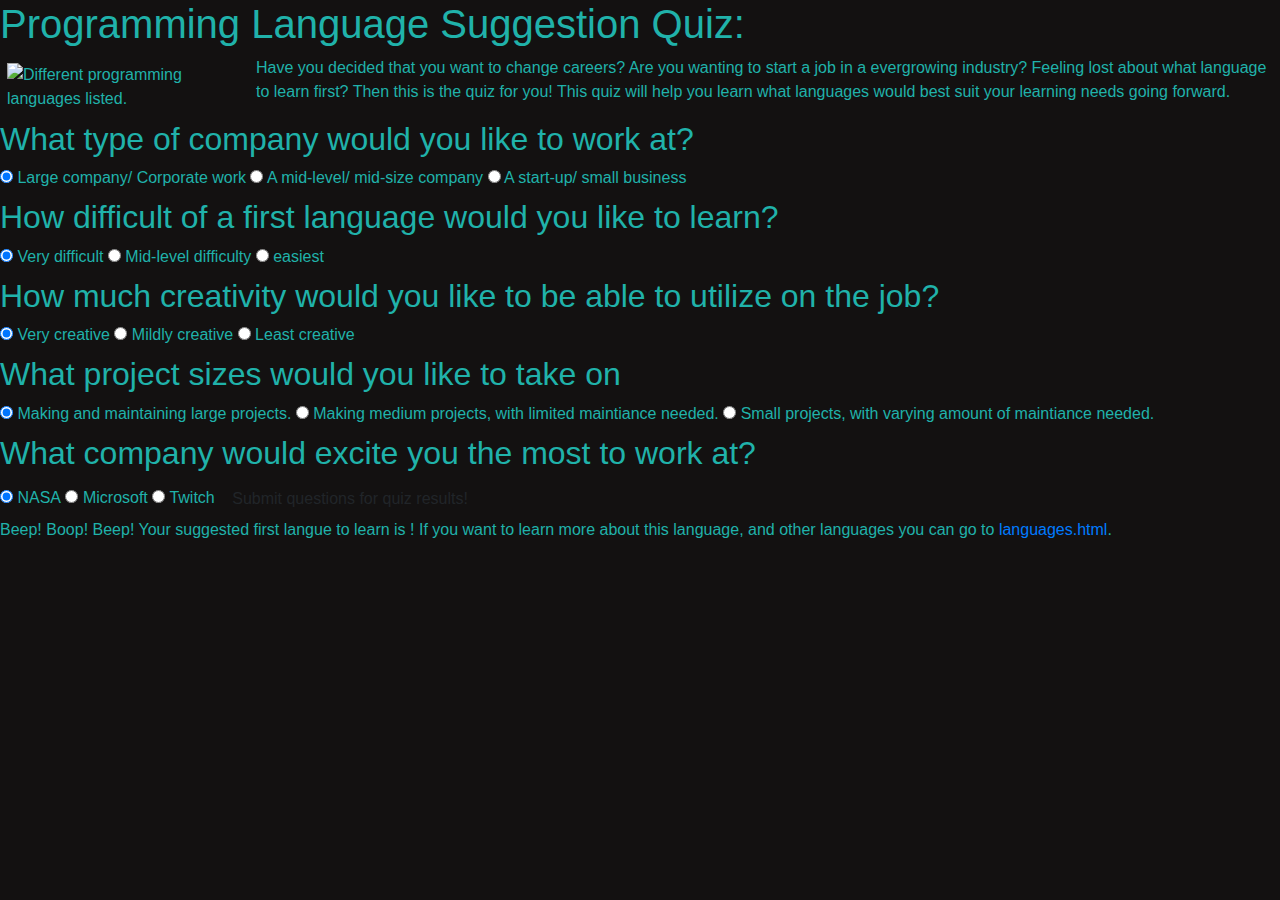
==== index.html @ 324c41b8 "add questions and radio buttons, submit button. WIP js script and containers." ====
<!DOCTYPE html>
<html lan="eng-US">
  <head>
    <link href="cs/styles.css" rel="stylesheet" type="text/css">
    <link href="cs/bootstrap.css" rel="stylesheet" type ="text/css">
    <script src="js/script.js"></script>
  </head>
  <body class="bg">
      <h1>Programming Language Suggestion Quiz:</h1>
      <img src="https://www.zdnet.com/a/img/resize/0a6b0be2f543ddbf313fc83a706b807b77c3c202/2021/07/19/8a337c80-5ed6-43a1-98fb-b981d420890f/programming-languages-shutterstock-1680857539.jpg?auto=webp&fit=crop&height=900&width=1200" alt="Different programming languages listed." width="20%" class="float-l">
      <p>
      Have you decided that you want to change careers? Are you wanting to start a job in a evergrowing industry? Feeling lost about what language to learn first? Then this is the quiz for you! This quiz will help you learn what languages would best suit your learning needs going forward.
      </p>
    <form id="quiz-questions">
      <div class="radio">
        <h2>What type of company would you like to work at?</h2>
          <label>
            <input type="radio" name="work-type" value="big-biz" checked>
            Large company/ Corporate work
          </label>
          <label>
            <input type="radio" name="work-type" value="med-biz">
            A mid-level/ mid-size company
          </label>
          <label>
            <input type="radio" name="work-type" value="small-biz">
            A start-up/ small business
          </label>
          <h2>How difficult of a first language would you like to learn?</h2>
          <label>
            <input type="radio" name="difficulty" value="very" checked>
            Very difficult
          </label>
          <label>
            <input type="radio" name="difficulty" value="med-diff">
            Mid-level difficulty
          </label>
          <label>
            <input type="radio" name="difficulty" value="easy">
            easiest
          </label>
          <h2>How much creativity would you like to be able to utilize on the job?</h2>
          <label>
            <input type="radio" name="creativity-level" value="most" checked>
            Very creative
          </label>
          <label>
            <input type="radio" name="creativity-level" value="mid">
            Mildly creative
          </label>
          <label>
            <input type="radio" name="creativity-level" value="least">
            Least creative
          </label>
          <h2>What project sizes would you like to take on</h2>
          <label>
            <input type="radio" name="project-size" value="large-proj" checked>
            Making and maintaining large projects.
          </label>
          <label>
            <input type="radio" name="med-proj" value="mid">
            Making medium projects, with limited maintiance needed.
          </label>
          <label>
            <input type="radio" name="project-size" value="small-proj">
            Small projects, with varying amount of maintiance needed.
          </label>
          <h2>What company would excite you the most to work at?</h2>
          <label>
            <input type="radio" name="dream-job" value="nasa" checked>
            NASA
          </label>
          <label>
            <input type="radio" name="dream-job" value="micro">
            Microsoft
          </label>
          <label>
            <input type="radio" name="dream-job" value="twitch">
            Twitch
          </label>
          <button type="submit" class="btn" id="submit-btn">Submit questions for quiz results!</button>
      </div>
    </form>
  <div id="quiz-results">
    <p>Beep! Boop! Beep! Your suggested first langue to learn is <span id="result"></span>! If you want to learn more about this language, and other languages you can go to <a href="languages.html">languages.html</a>.</p>
  </div>
  </body>
</html>
---- cs/styles.css ----
.img-fluid {
  max-width: 100%;
  height: auto;
}

.container {
  min-width: 992px !important;
}

.bg {
  background-color: rgb(19, 17, 17);
  color:lightseagreen;
}

.float-l{
  float: left;
  padding: 7px;
}
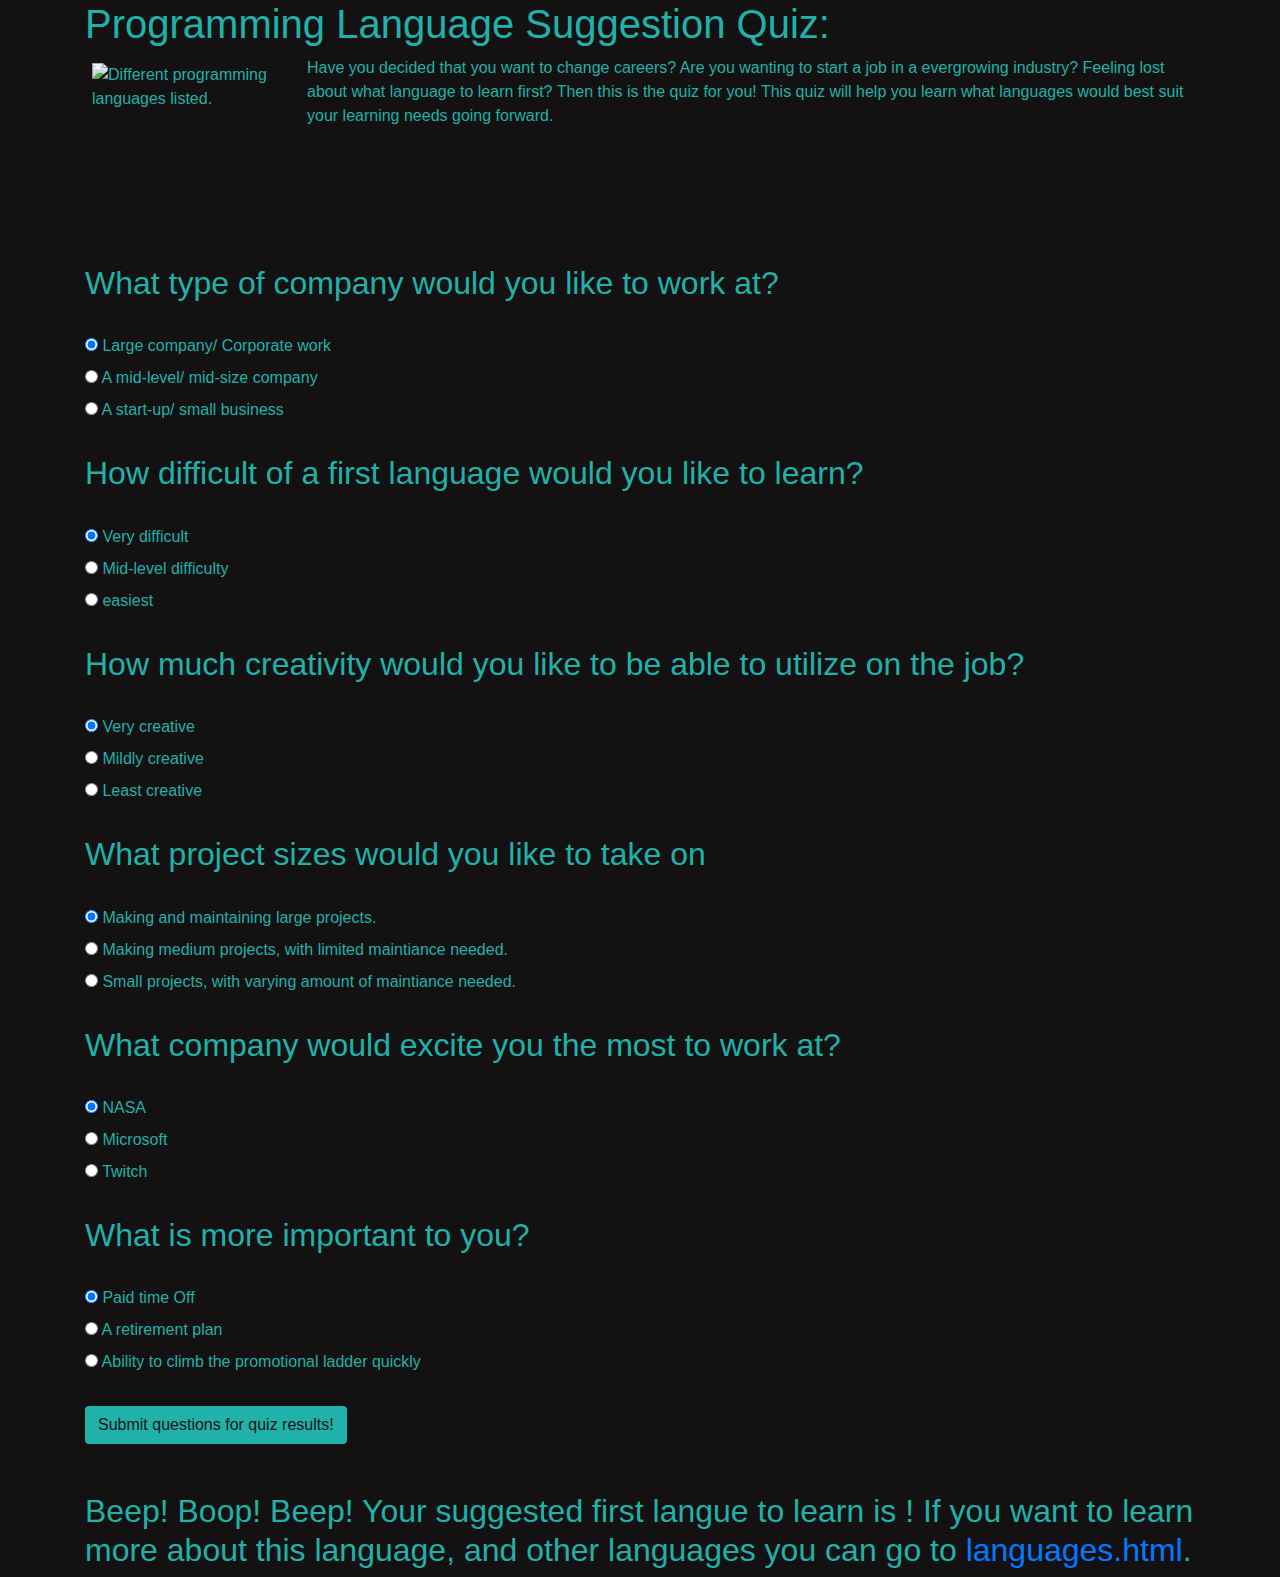
==== commit 41b8bd78: "add submit button color, added most of the js script. Debugging quiz not giving answer/ hiding answe" ====
--- a/index.html
+++ b/index.html
@@ -1,88 +1,141 @@
 <!DOCTYPE html>
 <html lan="eng-US">
   <head>
+    <title>Programming Language Suggestor</title>
     <link href="cs/styles.css" rel="stylesheet" type="text/css">
     <link href="cs/bootstrap.css" rel="stylesheet" type ="text/css">
     <script src="js/script.js"></script>
   </head>
   <body class="bg">
+    <div class = "container">
       <h1>Programming Language Suggestion Quiz:</h1>
       <img src="https://www.zdnet.com/a/img/resize/0a6b0be2f543ddbf313fc83a706b807b77c3c202/2021/07/19/8a337c80-5ed6-43a1-98fb-b981d420890f/programming-languages-shutterstock-1680857539.jpg?auto=webp&fit=crop&height=900&width=1200" alt="Different programming languages listed." width="20%" class="float-l">
       <p>
       Have you decided that you want to change careers? Are you wanting to start a job in a evergrowing industry? Feeling lost about what language to learn first? Then this is the quiz for you! This quiz will help you learn what languages would best suit your learning needs going forward.
       </p>
+    <br>
+    <br>
+    <br>
+    <br>
+    <br>
     <form id="quiz-questions">
       <div class="radio">
         <h2>What type of company would you like to work at?</h2>
+          <br>
           <label>
             <input type="radio" name="work-type" value="big-biz" checked>
             Large company/ Corporate work
           </label>
+          <br>
           <label>
             <input type="radio" name="work-type" value="med-biz">
             A mid-level/ mid-size company
           </label>
+          <br>
           <label>
             <input type="radio" name="work-type" value="small-biz">
             A start-up/ small business
           </label>
+          <br>
+          <br>
           <h2>How difficult of a first language would you like to learn?</h2>
+          <br>
           <label>
             <input type="radio" name="difficulty" value="very" checked>
             Very difficult
           </label>
+          <br>
           <label>
             <input type="radio" name="difficulty" value="med-diff">
             Mid-level difficulty
           </label>
+          <br>
           <label>
             <input type="radio" name="difficulty" value="easy">
             easiest
           </label>
+          <br>
+          <br>
           <h2>How much creativity would you like to be able to utilize on the job?</h2>
+          <br>
           <label>
             <input type="radio" name="creativity-level" value="most" checked>
             Very creative
           </label>
+          <br>
           <label>
             <input type="radio" name="creativity-level" value="mid">
             Mildly creative
           </label>
+          <br>
           <label>
             <input type="radio" name="creativity-level" value="least">
             Least creative
           </label>
+          <br>
+          <br>
           <h2>What project sizes would you like to take on</h2>
+          <br>
           <label>
             <input type="radio" name="project-size" value="large-proj" checked>
             Making and maintaining large projects.
           </label>
+          <br>
           <label>
             <input type="radio" name="med-proj" value="mid">
             Making medium projects, with limited maintiance needed.
           </label>
+          <br>
           <label>
             <input type="radio" name="project-size" value="small-proj">
             Small projects, with varying amount of maintiance needed.
           </label>
+          <br>
+          <br>
           <h2>What company would excite you the most to work at?</h2>
+          <br>
           <label>
             <input type="radio" name="dream-job" value="nasa" checked>
             NASA
           </label>
+          <br>
           <label>
             <input type="radio" name="dream-job" value="micro">
             Microsoft
           </label>
+          <br>
           <label>
             <input type="radio" name="dream-job" value="twitch">
             Twitch
           </label>
-          <button type="submit" class="btn" id="submit-btn">Submit questions for quiz results!</button>
+          <br>
+          <br>
+          <h2>What is more important to you?</h2>
+          <br>
+          <label>
+            <input type="radio" name="work-life" value="pto" checked>
+            Paid time Off
+          </label>
+          <br>
+          <label>
+            <input type="radio" name="work-life" value="401k">
+            A retirement plan
+          </label>
+          <br>
+          <label>
+            <input type="radio" name="work-life" value="promotions">
+            Ability to climb the promotional ladder quickly
+          </label>
+          <br>
+          <br>
+          <button type="submit" class="btn" id="submit-btn" color="light-gray">Submit questions for quiz results!</button>
+          <br>
       </div>
     </form>
+    <br>
+    <br>
   <div id="quiz-results">
-    <p>Beep! Boop! Beep! Your suggested first langue to learn is <span id="result"></span>! If you want to learn more about this language, and other languages you can go to <a href="languages.html">languages.html</a>.</p>
+    <h2>Beep! Boop! Beep! Your suggested first langue to learn is <span id="results"></span>! If you want to learn more about this language, and other languages you can go to <a href="languages.html">languages.html</a>.</h2>
   </div>
   </body>
 </html>--- a/cs/styles.css
+++ b/cs/styles.css
@@ -7,12 +7,17 @@
   min-width: 992px !important;
 }
 
-.bg {
-  background-color: rgb(19, 17, 17);
-  color:lightseagreen;
-}
-
 .float-l{
   float: left;
   padding: 7px;
+}
+
+#submit-btn{
+  background-color:lightseagreen;
+  color: rgb(19, 17, 17);
+}
+
+.bg{
+  background-color: rgb(19, 17, 17);
+  color:lightseagreen;
 }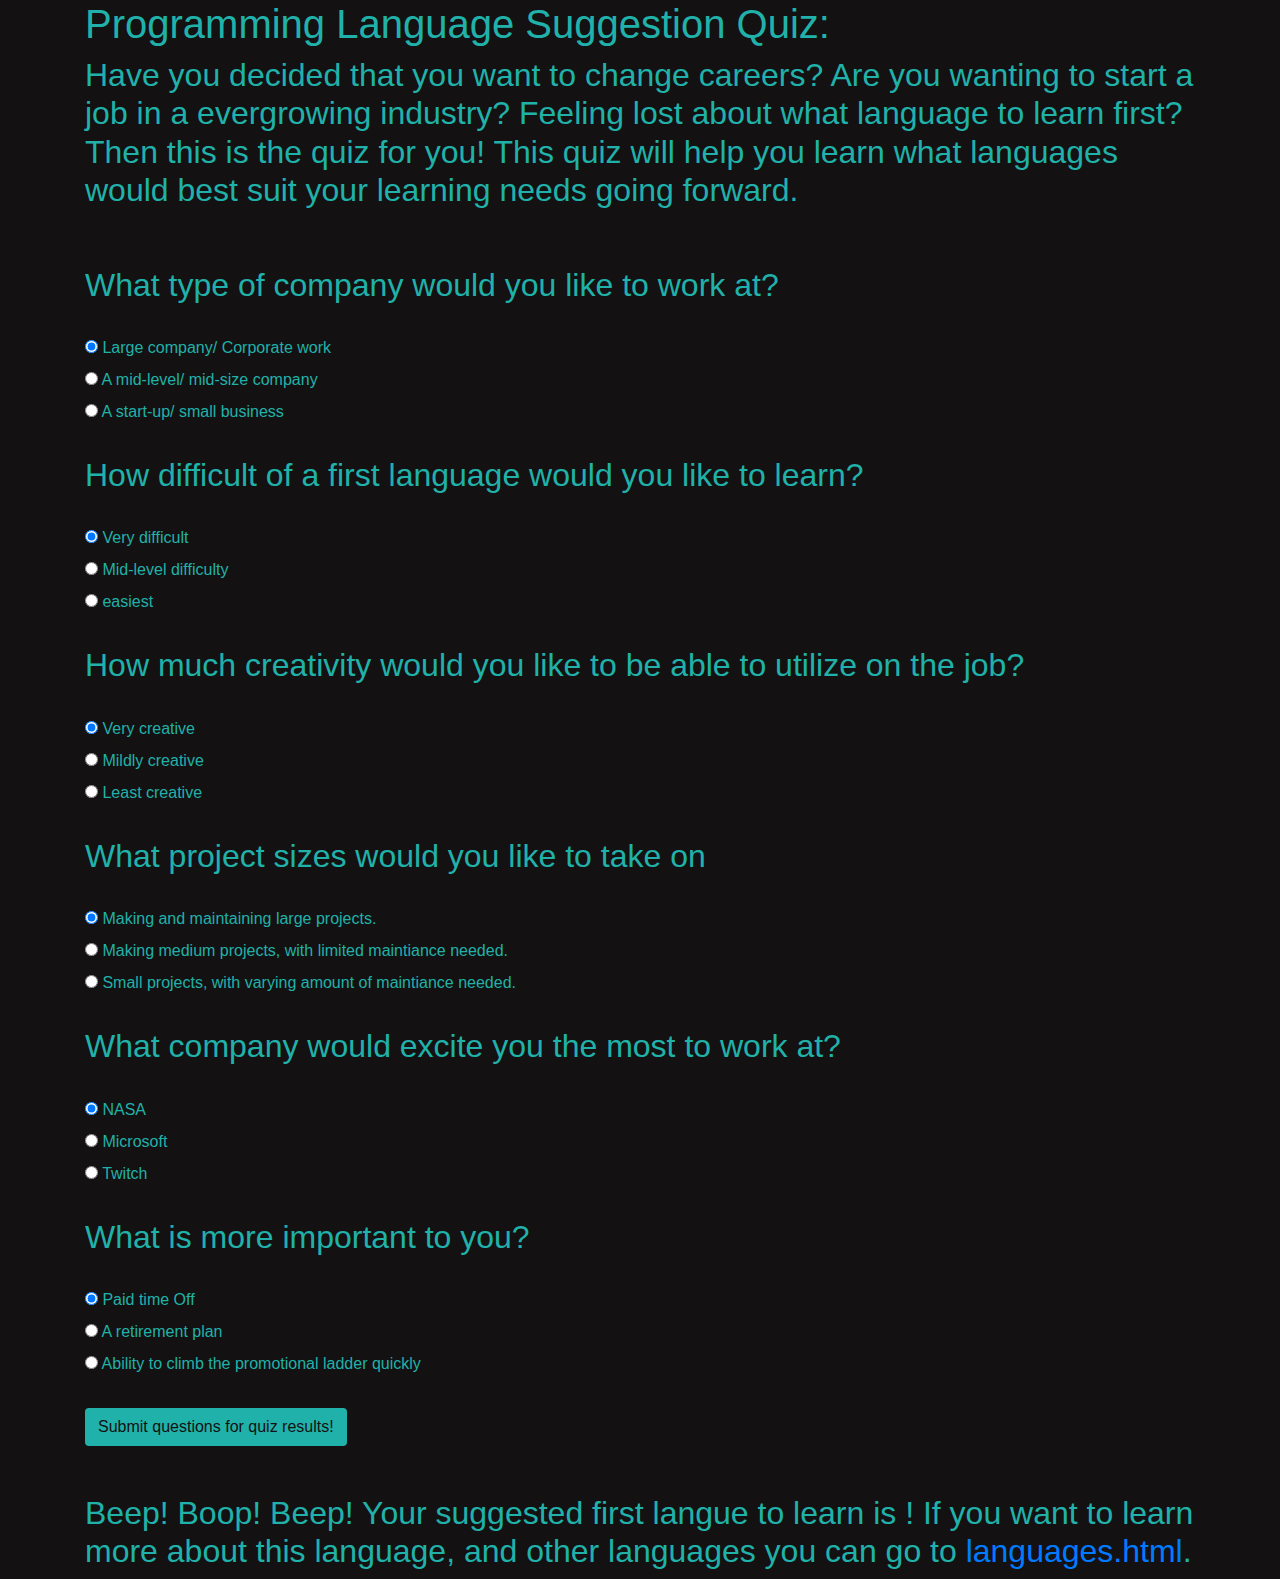
==== commit ea2a8219: "add languages.html to talk about each language/ test result." ====
--- a/index.html
+++ b/index.html
@@ -9,13 +9,9 @@
   <body class="bg">
     <div class = "container">
       <h1>Programming Language Suggestion Quiz:</h1>
-      <img src="https://www.zdnet.com/a/img/resize/0a6b0be2f543ddbf313fc83a706b807b77c3c202/2021/07/19/8a337c80-5ed6-43a1-98fb-b981d420890f/programming-languages-shutterstock-1680857539.jpg?auto=webp&fit=crop&height=900&width=1200" alt="Different programming languages listed." width="20%" class="float-l">
-      <p>
+      <h2>
       Have you decided that you want to change careers? Are you wanting to start a job in a evergrowing industry? Feeling lost about what language to learn first? Then this is the quiz for you! This quiz will help you learn what languages would best suit your learning needs going forward.
-      </p>
-    <br>
-    <br>
-    <br>
+      </h2>
     <br>
     <br>
     <form id="quiz-questions">
@@ -128,7 +124,7 @@
           </label>
           <br>
           <br>
-          <button type="submit" class="btn" id="submit-btn" color="light-gray">Submit questions for quiz results!</button>
+          <button type="submit" class="btn" id="submit-btn">Submit questions for quiz results!</button>
           <br>
       </div>
     </form>
@@ -137,5 +133,6 @@
   <div id="quiz-results">
     <h2>Beep! Boop! Beep! Your suggested first langue to learn is <span id="results"></span>! If you want to learn more about this language, and other languages you can go to <a href="languages.html">languages.html</a>.</h2>
   </div>
+  </div>
   </body>
 </html>--- a/cs/styles.css
+++ b/cs/styles.css
@@ -20,4 +20,9 @@
 .bg{
   background-color: rgb(19, 17, 17);
   color:lightseagreen;
-}+}
+
+.initialism {
+  font-size: 10vw;
+  text-transform: uppercase;
+}
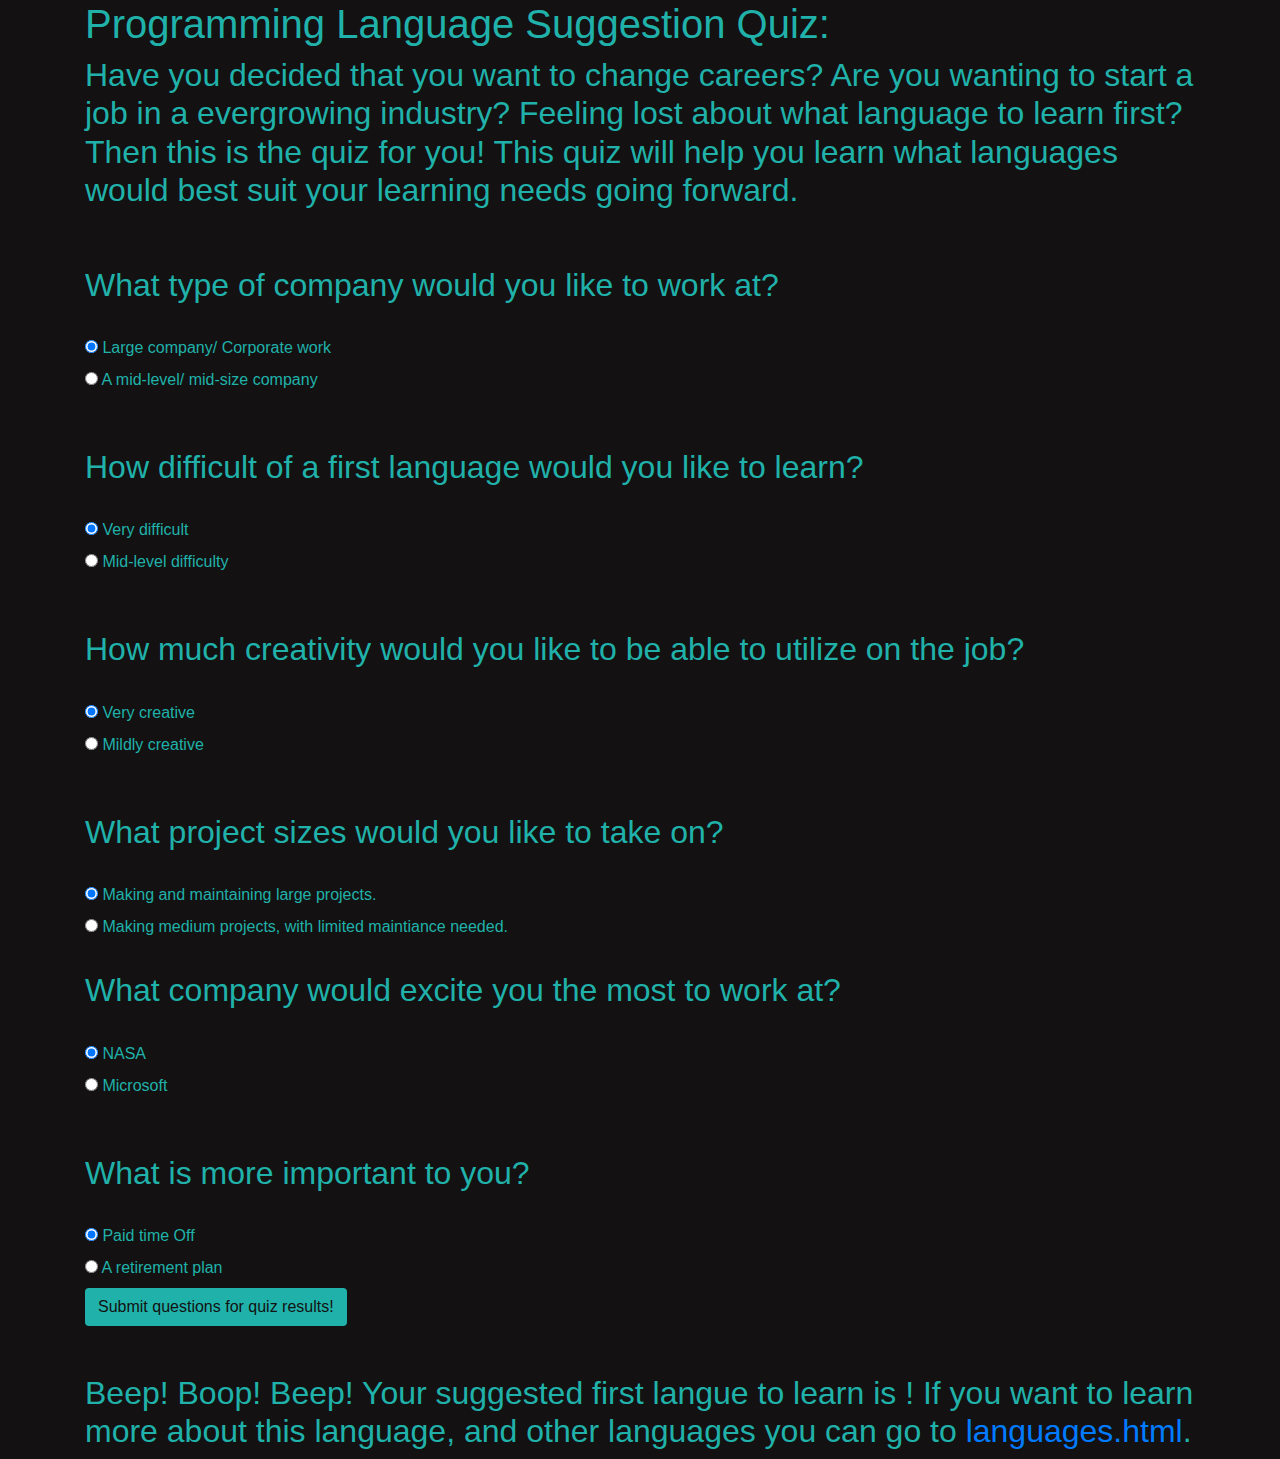
==== commit 613a7e37: "add jquery file. WIP getting quiz to run correctly. currently shows message that will show with the " ====
--- a/index.html
+++ b/index.html
@@ -4,7 +4,8 @@
     <title>Programming Language Suggestor</title>
     <link href="cs/styles.css" rel="stylesheet" type="text/css">
     <link href="cs/bootstrap.css" rel="stylesheet" type ="text/css">
-    <script src="js/script.js"></script>
+    <script src="jss/scripts.js"></script>
+    <script src="jss/jquery-3.6.0.js"></script>
   </head>
   <body class="bg">
     <div class = "container">
@@ -28,10 +29,12 @@
             A mid-level/ mid-size company
           </label>
           <br>
+          <!--
           <label>
             <input type="radio" name="work-type" value="small-biz">
             A start-up/ small business
           </label>
+          -->
           <br>
           <br>
           <h2>How difficult of a first language would you like to learn?</h2>
@@ -46,10 +49,12 @@
             Mid-level difficulty
           </label>
           <br>
+          <!--
           <label>
             <input type="radio" name="difficulty" value="easy">
-            easiest
+            Easiest
           </label>
+          -->
           <br>
           <br>
           <h2>How much creativity would you like to be able to utilize on the job?</h2>
@@ -64,13 +69,15 @@
             Mildly creative
           </label>
           <br>
+          <!--
           <label>
             <input type="radio" name="creativity-level" value="least">
             Least creative
           </label>
+          -->
           <br>
           <br>
-          <h2>What project sizes would you like to take on</h2>
+          <h2>What project sizes would you like to take on?</h2>
           <br>
           <label>
             <input type="radio" name="project-size" value="large-proj" checked>
@@ -78,15 +85,17 @@
           </label>
           <br>
           <label>
-            <input type="radio" name="med-proj" value="mid">
+            <input type="radio" name="med-proj" value="med">
             Making medium projects, with limited maintiance needed.
           </label>
           <br>
+          <!--
           <label>
             <input type="radio" name="project-size" value="small-proj">
             Small projects, with varying amount of maintiance needed.
           </label>
           <br>
+          -->
           <br>
           <h2>What company would excite you the most to work at?</h2>
           <br>
@@ -100,10 +109,12 @@
             Microsoft
           </label>
           <br>
+          <!--
           <label>
             <input type="radio" name="dream-job" value="twitch">
             Twitch
           </label>
+          -->
           <br>
           <br>
           <h2>What is more important to you?</h2>
@@ -118,12 +129,14 @@
             A retirement plan
           </label>
           <br>
+          <!--
           <label>
             <input type="radio" name="work-life" value="promotions">
             Ability to climb the promotional ladder quickly
           </label>
           <br>
           <br>
+          -->
           <button type="submit" class="btn" id="submit-btn">Submit questions for quiz results!</button>
           <br>
       </div>
@@ -131,7 +144,7 @@
     <br>
     <br>
   <div id="quiz-results">
-    <h2>Beep! Boop! Beep! Your suggested first langue to learn is <span id="results"></span>! If you want to learn more about this language, and other languages you can go to <a href="languages.html">languages.html</a>.</h2>
+    <h2>Beep! Boop! Beep! Your suggested first langue to learn is <span id="result"></span>! If you want to learn more about this language, and other languages you can go to <a href="languages.html">languages.html</a>.</h2>
   </div>
   </div>
   </body>
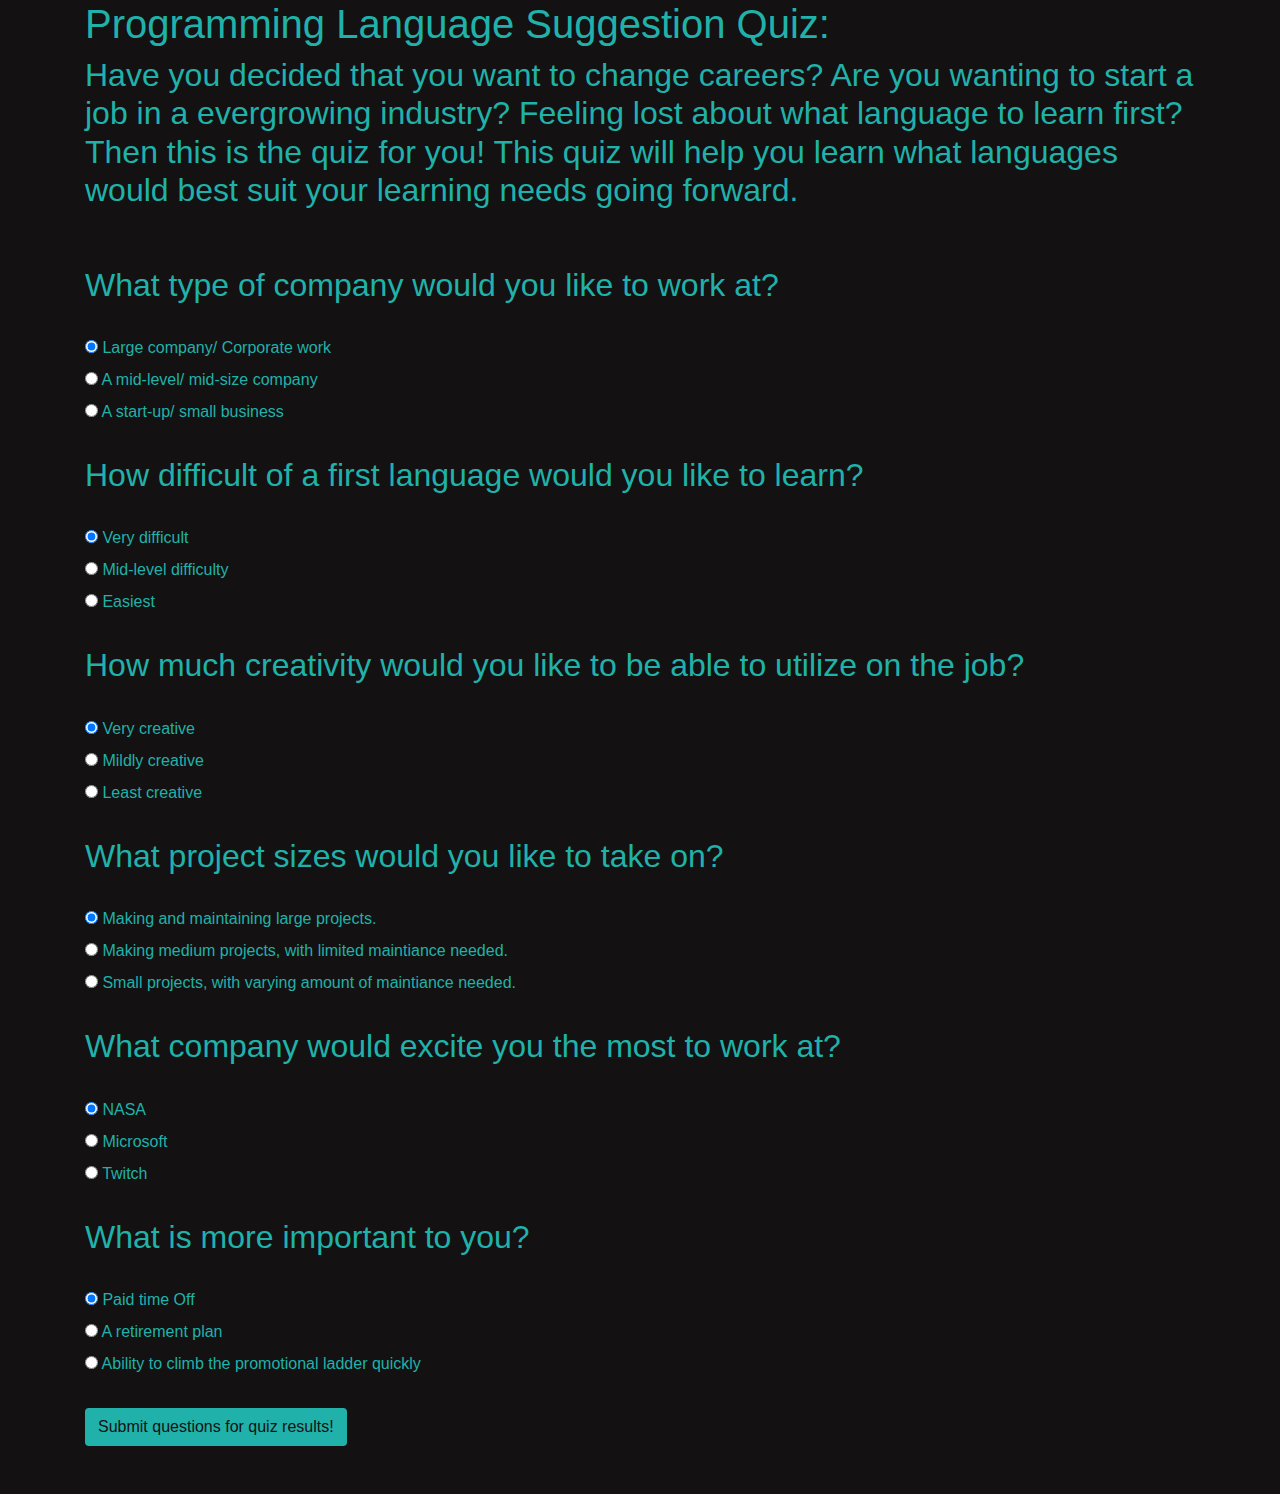
==== commit cd2456b6: "WIP removing Jquery per instructor request." ====
--- a/index.html
+++ b/index.html
@@ -5,7 +5,7 @@
     <link href="cs/styles.css" rel="stylesheet" type="text/css">
     <link href="cs/bootstrap.css" rel="stylesheet" type ="text/css">
     <script src="jss/scripts.js"></script>
-    <script src="jss/jquery-3.6.0.js"></script>
+    
   </head>
   <body class="bg">
     <div class = "container">
@@ -29,12 +29,10 @@
             A mid-level/ mid-size company
           </label>
           <br>
-          <!--
           <label>
             <input type="radio" name="work-type" value="small-biz">
             A start-up/ small business
           </label>
-          -->
           <br>
           <br>
           <h2>How difficult of a first language would you like to learn?</h2>
@@ -49,12 +47,10 @@
             Mid-level difficulty
           </label>
           <br>
-          <!--
           <label>
             <input type="radio" name="difficulty" value="easy">
             Easiest
           </label>
-          -->
           <br>
           <br>
           <h2>How much creativity would you like to be able to utilize on the job?</h2>
@@ -69,12 +65,10 @@
             Mildly creative
           </label>
           <br>
-          <!--
           <label>
             <input type="radio" name="creativity-level" value="least">
             Least creative
           </label>
-          -->
           <br>
           <br>
           <h2>What project sizes would you like to take on?</h2>
@@ -89,13 +83,11 @@
             Making medium projects, with limited maintiance needed.
           </label>
           <br>
-          <!--
           <label>
             <input type="radio" name="project-size" value="small-proj">
             Small projects, with varying amount of maintiance needed.
           </label>
           <br>
-          -->
           <br>
           <h2>What company would excite you the most to work at?</h2>
           <br>
@@ -109,12 +101,10 @@
             Microsoft
           </label>
           <br>
-          <!--
           <label>
             <input type="radio" name="dream-job" value="twitch">
             Twitch
           </label>
-          -->
           <br>
           <br>
           <h2>What is more important to you?</h2>
@@ -129,21 +119,19 @@
             A retirement plan
           </label>
           <br>
-          <!--
           <label>
             <input type="radio" name="work-life" value="promotions">
             Ability to climb the promotional ladder quickly
           </label>
           <br>
           <br>
-          -->
           <button type="submit" class="btn" id="submit-btn">Submit questions for quiz results!</button>
           <br>
       </div>
     </form>
     <br>
     <br>
-  <div id="quiz-results">
+  <div id="quiz-results" class="hidden">
     <h2>Beep! Boop! Beep! Your suggested first langue to learn is <span id="result"></span>! If you want to learn more about this language, and other languages you can go to <a href="languages.html">languages.html</a>.</h2>
   </div>
   </div>
--- a/cs/styles.css
+++ b/cs/styles.css
@@ -26,3 +26,8 @@
   font-size: 10vw;
   text-transform: uppercase;
 }
+
+.hidden{
+  display: none;
+}
+
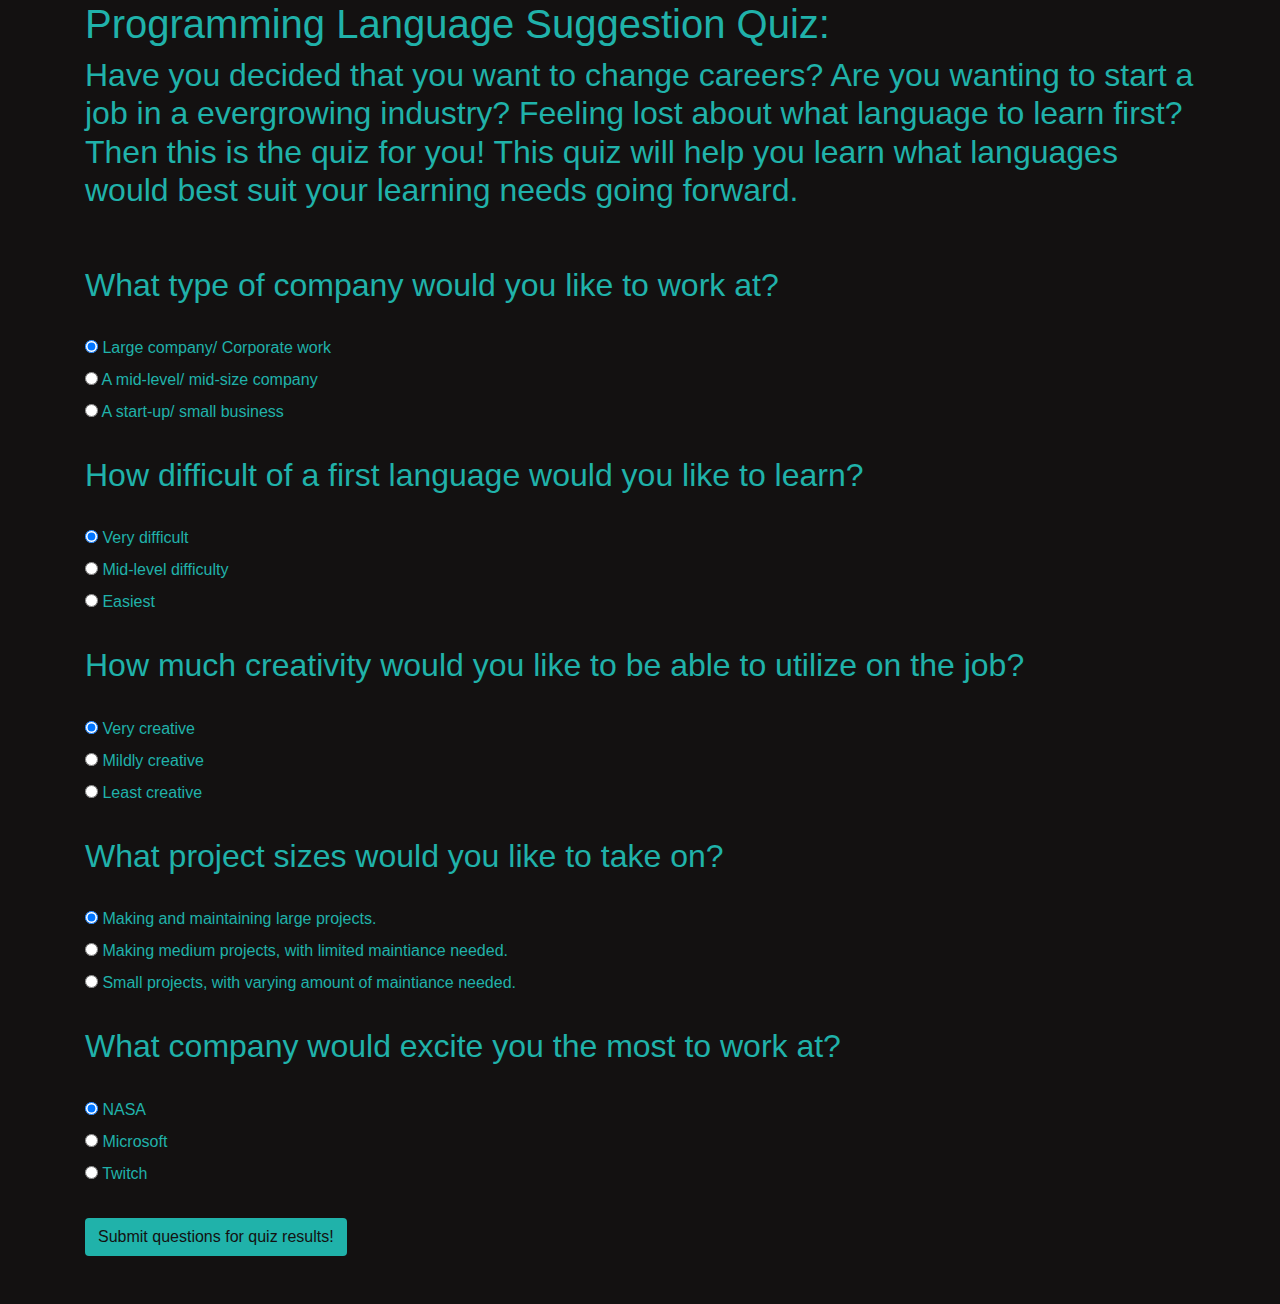
==== commit 4ee75988: "add changed js to not use jquery, and made function hide properly." ====
--- a/index.html
+++ b/index.html
@@ -107,32 +107,20 @@
           </label>
           <br>
           <br>
-          <h2>What is more important to you?</h2>
-          <br>
-          <label>
-            <input type="radio" name="work-life" value="pto" checked>
-            Paid time Off
-          </label>
-          <br>
-          <label>
-            <input type="radio" name="work-life" value="401k">
-            A retirement plan
-          </label>
-          <br>
-          <label>
-            <input type="radio" name="work-life" value="promotions">
-            Ability to climb the promotional ladder quickly
-          </label>
-          <br>
-          <br>
           <button type="submit" class="btn" id="submit-btn">Submit questions for quiz results!</button>
           <br>
       </div>
     </form>
     <br>
     <br>
-  <div id="quiz-results" class="hidden">
-    <h2>Beep! Boop! Beep! Your suggested first langue to learn is <span id="result"></span>! If you want to learn more about this language, and other languages you can go to <a href="languages.html">languages.html</a>.</h2>
+  <div id="see-sharp" class="hidden">
+    <h2>Beep! Boop! Beep! Your suggested first langue to learn is C# (See-sharp). If you want to learn more about this language, and other languages you can go to <a href="languages.html">languages.html</a>.</h2>
+  </div>
+  <div id="ruby" class="hidden">
+    <h2>Beep! Boop! Beep! Your suggested first langue to learn is Ruby. If you want to learn more about this language, and other languages you can go to <a href="languages.html">languages.html</a>.</h2>
+  </div>
+  <div id="python" class="hidden">
+    <h2>Beep! Boop! Beep! Your suggested first langue to learn is python. If you want to learn more about this language, and other languages you can go to <a href="languages.html">languages.html</a>.</h2>
   </div>
   </div>
   </body>
